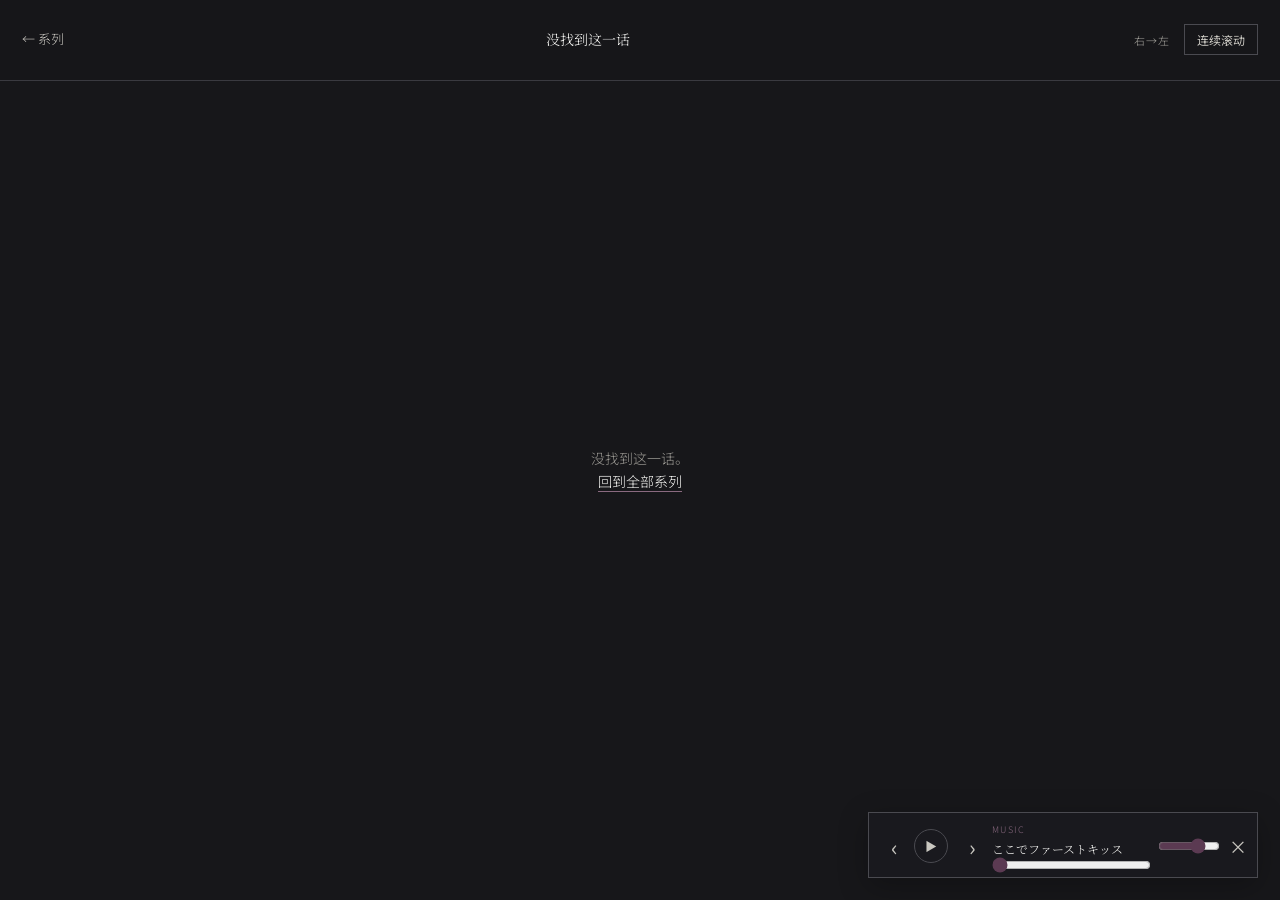
==== reader.html @ 211ee522 "Fresh upload of new HTML website" ====
<!DOCTYPE html>
<html lang="zh-CN">
<head>
<meta charset="UTF-8">
<meta name="viewport" content="width=device-width, initial-scale=1.0">
<title>阅读 · 備忘録</title>
<link rel="stylesheet" href="assets/css/style.css">
</head>
<body class="reader-page" data-page="reader">

<div class="reader-bar">
  <a href="index.html" id="reader-back">← 系列</a>
  <p class="reader-title" id="reader-title">加载中…</p>
  <div class="reader-controls">
    <span class="page-indicator" id="page-indicator"></span><span class="reading-direction">右→左</span>
    <button class="mode-toggle" id="mode-toggle" type="button" aria-pressed="false">
      连续滚动
    </button>
  </div>
</div>

<div class="reader-stage paged" id="reader-stage">
  <!-- 由 render-reader.js 填充 -->
</div>


<!-- 音乐播放器 -->
<div class="music-player" id="music-player">
  <audio id="music-audio" preload="metadata"></audio>
  <div class="music-main">
    <button class="music-icon-btn" id="music-prev" type="button" aria-label="上一首">‹</button>
    <button class="music-play" id="music-play" type="button" aria-label="播放">▶</button>
    <button class="music-icon-btn" id="music-next" type="button" aria-label="下一首">›</button>
    <div class="music-info">
      <span class="music-label">MUSIC</span>
      <span class="music-title" id="music-title">暂无音乐</span>
      <input class="music-progress" id="music-progress" type="range" min="0" max="100" value="0" step="0.1" aria-label="播放进度">
    </div>
    <input class="music-volume" id="music-volume" type="range" min="0" max="1" value="0.7" step="0.01" aria-label="音量">
    <button class="music-toggle" id="music-toggle" type="button" aria-label="收起音乐播放器">×</button>
  </div>
</div>

<script src="assets/js/music-player.js"></script>
<script src="assets/js/data.js"></script>
<script src="assets/js/render-reader.js"></script>
</body>
</html>
---- assets/css/style.css ----
/* ==========================================================================
   漫画备份站 — 基础样式
   设计基调：安静的纸面感目录，克制的一点强调色，
   结构靠细线与留白传达，而不是卡片和阴影。
   ========================================================================== */

@import url('https://fonts.googleapis.com/css2?family=Shippori+Mincho+B1:wght@400;500;700&family=Noto+Serif+SC:wght@400;600&family=Noto+Sans+SC:wght@300;400;500&display=swap');

:root {
  --paper: #FAFAF7;
  --paper-raised: #F3F2ED;
  --ink: #1A1A1F;
  --ink-soft: #4B4A47;
  --muted: #8F8D86;
  --line: #DEDCD3;
  --line-strong: #C7C4B8;
  --accent: #5B3A52;
  --accent-soft: #8A6A80;

  --serif-jp: 'Shippori Mincho B1', 'Noto Serif SC', serif;
  --serif-cn: 'Noto Serif SC', serif;
  --sans: 'Noto Sans SC', -apple-system, 'Hiragino Sans GB', sans-serif;

  --measure: 68ch;
}

* { box-sizing: border-box; }

html { -webkit-text-size-adjust: 100%; }

body {
  margin: 0;
  background: var(--paper);
  color: var(--ink);
  font-family: var(--sans);
  font-weight: 300;
  line-height: 1.7;
  -webkit-font-smoothing: antialiased;
}

a {
  color: inherit;
  text-decoration: none;
}

a:focus-visible,
button:focus-visible,
[tabindex]:focus-visible {
  outline: 2px solid var(--accent);
  outline-offset: 3px;
}

img { max-width: 100%; display: block; }

.wrap {
  max-width: 880px;
  margin: 0 auto;
  padding: 0 28px;
}

/* ---------- 顶部站头 ---------- */

.site-head {
  padding: 48px 0 36px;
  border-bottom: 1px solid var(--line);
}

.site-head .wrap {
  display: flex;
  align-items: baseline;
  justify-content: space-between;
  gap: 24px;
  flex-wrap: wrap;
}

.site-title {
  font-family: var(--serif-jp);
  font-size: 26px;
  font-weight: 600;
  letter-spacing: 0.02em;
}

.site-title a { display: inline-block; }

.site-tagline {
  font-size: 13px;
  color: var(--muted);
  letter-spacing: 0.04em;
}

.site-nav {
  font-size: 14px;
  color: var(--ink-soft);
}

.site-nav a {
  border-bottom: 1px solid transparent;
  padding-bottom: 2px;
}

.site-nav a:hover { border-bottom-color: var(--accent-soft); }

/* ---------- 首页：书目列表 ---------- */

main { padding: 44px 0 100px; }

.section-label {
  font-size: 13px;
  color: var(--muted);
  margin: 0 0 22px;
  padding-bottom: 12px;
  border-bottom: 1px solid var(--line);
}

.catalog {
  list-style: none;
  margin: 0;
  padding: 0;
}

.catalog-item {
  display: grid;
  grid-template-columns: 74px 1fr auto;
  gap: 22px;
  align-items: start;
  padding: 26px 0;
  border-bottom: 1px solid var(--line);
}

.catalog-item:first-child { padding-top: 4px; }

.catalog-cover {
  width: 74px;
  height: 104px;
  border: 1px solid var(--line-strong);
  overflow: hidden;
  background: var(--paper-raised);
}

.catalog-cover img { width: 100%; height: 100%; object-fit: cover; }

.catalog-body h2 {
  margin: 0 0 6px;
  font-family: var(--serif-cn);
  font-size: 21px;
  font-weight: 600;
}

.catalog-body h2 a:hover { color: var(--accent); }

.catalog-meta {
  margin: 0 0 8px;
  font-size: 13px;
  color: var(--muted);
}

.catalog-meta span + span::before {
  content: "";
  display: inline-block;
  width: 3px;
  height: 3px;
  border-radius: 50%;
  background: var(--muted);
  margin: 0 9px;
  vertical-align: middle;
}

.catalog-desc {
  margin: 0;
  font-size: 14px;
  color: var(--ink-soft);
  max-width: 46ch;
}

.catalog-tags {
  margin-top: 10px;
  font-size: 12px;
  color: var(--accent-soft);
}

.catalog-tags span { margin-right: 10px; }

.catalog-stat {
  text-align: right;
  font-size: 13px;
  color: var(--muted);
  white-space: nowrap;
  padding-top: 4px;
}

.catalog-stat strong {
  display: block;
  font-family: var(--serif-cn);
  font-size: 20px;
  font-weight: 600;
  color: var(--ink);
}

@media (max-width: 560px) {
  .catalog-item {
    grid-template-columns: 56px 1fr;
  }
  .catalog-stat {
    grid-column: 1 / -1;
    text-align: left;
    padding-top: 0;
  }
  .catalog-stat strong { display: inline; margin-right: 6px; }
}

/* ---------- 系列页 ---------- */

.back-link {
  display: inline-block;
  margin-bottom: 28px;
  font-size: 14px;
  color: var(--ink-soft);
  border-bottom: 1px solid var(--line-strong);
}

.series-head {
  display: grid;
  grid-template-columns: 148px 1fr;
  gap: 32px;
  padding-bottom: 36px;
  margin-bottom: 8px;
  border-bottom: 1px solid var(--line);
}

.series-cover {
  width: 148px;
  height: 208px;
  border: 1px solid var(--line-strong);
  overflow: hidden;
  background: var(--paper-raised);
}

.series-cover img { width: 100%; height: 100%; object-fit: cover; }

.series-title {
  font-family: var(--serif-cn);
  font-size: 32px;
  font-weight: 600;
  margin: 0 0 10px;
}

.series-meta {
  font-size: 13px;
  color: var(--muted);
  margin: 0 0 16px;
}

.series-meta span + span::before {
  content: "";
  display: inline-block;
  width: 3px;
  height: 3px;
  border-radius: 50%;
  background: var(--muted);
  margin: 0 9px;
  vertical-align: middle;
}

.series-desc {
  max-width: var(--measure);
  font-size: 15px;
  color: var(--ink-soft);
}

@media (max-width: 560px) {
  .series-head { grid-template-columns: 96px 1fr; gap: 20px; }
  .series-cover { width: 96px; height: 134px; }
  .series-title { font-size: 24px; }
}

.chapter-list {
  list-style: none;
  margin: 24px 0 0;
  padding: 0;
}

.chapter-row {
  display: flex;
  align-items: baseline;
  justify-content: space-between;
  gap: 16px;
  padding: 17px 4px;
  border-bottom: 1px solid var(--line);
}

.chapter-row a {
  font-size: 16px;
  color: var(--ink);
}

.chapter-row a:hover { color: var(--accent); }

.chapter-row .chapter-info {
  font-size: 13px;
  color: var(--muted);
  white-space: nowrap;
}

/* ---------- 阅读器 ---------- */

body.reader-page { background: var(--ink); color: var(--paper); }

.reader-bar {
  position: sticky;
  top: 0;
  z-index: 10;
  display: flex;
  align-items: center;
  justify-content: space-between;
  gap: 16px;
  padding: 14px 22px;
  background: rgba(26, 26, 31, 0.92);
  backdrop-filter: blur(6px);
  border-bottom: 1px solid #3A3A40;
  font-size: 13px;
}

.reader-bar a { color: #C9C7C0; border-bottom: 1px solid transparent; }
.reader-bar a:hover { border-bottom-color: var(--accent-soft); }

.reader-title {
  font-family: var(--serif-cn);
  font-size: 14px;
  color: var(--paper);
  overflow: hidden;
  text-overflow: ellipsis;
  white-space: nowrap;
}

.reader-controls {
  display: flex;
  align-items: center;
  gap: 14px;
  color: #C9C7C0;
}

.mode-toggle {
  background: transparent;
  border: 1px solid #4A4A50;
  color: #C9C7C0;
  font-family: var(--sans);
  font-size: 12px;
  padding: 6px 12px;
  cursor: pointer;
}

.mode-toggle:hover { border-color: var(--accent-soft); color: var(--paper); }

.page-indicator { font-variant-numeric: tabular-nums; color: #C9C7C0; }

/* 翻页模式 */

.reader-stage {
  min-height: calc(100vh - 54px);
  display: flex;
  align-items: center;
  justify-content: center;
  position: relative;
}

.reader-stage.paged .page-img {
  max-height: calc(100vh - 54px);
  width: auto;
  margin: 0 auto;
}

.tap-zone {
  position: absolute;
  top: 0;
  bottom: 0;
  width: 40%;
  cursor: pointer;
}

.tap-zone.prev { left: 0; }
.tap-zone.next { right: 0; }

/* 连续滚动模式 */

.reader-stage.scroll {
  display: block;
  min-height: 0;
}

.reader-stage.scroll .page-img {
  width: 100%;
  max-width: 760px;
  margin: 0 auto;
  display: block;
}

.reader-end {
  text-align: center;
  padding: 60px 20px 100px;
  color: #9C9A94;
  font-size: 14px;
}

.reader-end a {
  color: var(--paper);
  border-bottom: 1px solid var(--accent-soft);
}

@media (prefers-reduced-motion: reduce) {
  * { scroll-behavior: auto !important; }
}

/* ---------- 空状态 ---------- */

.empty-state {
  padding: 60px 0;
  color: var(--muted);
  font-size: 14px;
  border-bottom: 1px solid var(--line);
}

/* ---------- 页脚 ---------- */

.site-foot {
  padding: 30px 0 60px;
  font-size: 12px;
  color: var(--muted);
  border-top: 1px solid var(--line);
}


/* ---------- 浮动音乐播放器 ---------- */

.music-player {
  position: fixed;
  right: 22px;
  bottom: 22px;
  z-index: 100;
  width: min(390px, calc(100vw - 32px));
  color: var(--ink);
  background: rgba(250, 250, 247, 0.94);
  border: 1px solid var(--line-strong);
  backdrop-filter: blur(12px);
  box-shadow: 0 8px 30px rgba(26, 26, 31, 0.10);
  transition: opacity 0.2s ease, transform 0.2s ease;
}

.music-main {
  display: grid;
  grid-template-columns: 30px 38px 30px 1fr 62px 24px;
  align-items: center;
  gap: 5px;
  padding: 9px 10px 8px;
}

.music-icon-btn,
.music-play,
.music-toggle {
  appearance: none;
  border: 0;
  background: transparent;
  color: var(--ink-soft);
  cursor: pointer;
  font-family: var(--sans);
}

.music-icon-btn {
  font-size: 22px;
  line-height: 1;
}

.music-play {
  width: 34px;
  height: 34px;
  border: 1px solid var(--line-strong);
  border-radius: 50%;
  font-size: 12px;
}

.music-play:hover,
.music-icon-btn:hover,
.music-toggle:hover {
  color: var(--accent);
}

.music-play:disabled,
.music-icon-btn:disabled {
  opacity: 0.3;
  cursor: default;
}

.music-info {
  min-width: 0;
  display: flex;
  flex-direction: column;
  gap: 1px;
}

.music-label {
  font-size: 9px;
  letter-spacing: 0.16em;
  color: var(--accent-soft);
}

.music-title {
  overflow: hidden;
  text-overflow: ellipsis;
  white-space: nowrap;
  font-family: var(--serif-cn);
  font-size: 12px;
}

.music-progress,
.music-volume {
  width: 100%;
  accent-color: var(--accent);
  cursor: pointer;
}

.music-progress {
  height: 8px;
  margin: 1px 0 0;
}

.music-volume {
  height: 8px;
}

.music-toggle {
  font-size: 18px;
  line-height: 1;
}

.music-player.is-collapsed {
  width: 42px;
  height: 42px;
  border-radius: 50%;
  right: 18px;
  bottom: 18px;
}

.music-player.is-collapsed .music-main {
  display: flex;
  justify-content: center;
  padding: 0;
  height: 40px;
}

.music-player.is-collapsed .music-main > :not(.music-toggle) {
  display: none;
}

.music-player.is-collapsed .music-toggle {
  width: 40px;
  height: 40px;
  font-size: 20px;
}

body.reader-page .music-player {
  color: var(--paper);
  background: rgba(26, 26, 31, 0.94);
  border-color: #4A4A50;
  box-shadow: 0 8px 30px rgba(0, 0, 0, 0.25);
}

body.reader-page .music-icon-btn,
body.reader-page .music-play,
body.reader-page .music-toggle {
  color: #C9C7C0;
}

body.reader-page .music-play {
  border-color: #4A4A50;
}

body.reader-page .music-title {
  color: var(--paper);
}

@media (max-width: 560px) {
  .music-player {
    right: 12px;
    bottom: 12px;
    width: calc(100vw - 24px);
  }

  .music-main {
    grid-template-columns: 28px 36px 28px 1fr 48px 22px;
  }

  .music-volume {
    display: none;
  }
}

/* ---------- 日漫画阅读器：右 → 左 ---------- */
body.reader-page { background: #17171a; color: var(--paper); overflow-x: hidden; }
.reader-bar { position: sticky; top: 0; z-index: 50; background: rgba(23,23,26,.94); backdrop-filter: blur(10px); }

/*
 * 阅读区域严格占据“顶部工具栏以下”的整个视口。
 * 图片使用 max-width + max-height 同时限制，因此无论横图、竖图、
 * 手机还是桌面屏幕，都不会被顶部工具栏遮住。
 */
.reader-stage.paged {
  direction: rtl;
  width: 100%;
  height: calc(100vh - 55px);
  min-height: 0;
  padding: 10px 20px;
  display: flex;
  align-items: center;
  justify-content: center;
  position: relative;
  overflow: hidden;
}

.reader-stage.paged .page-img {
  display: block;
  width: auto;
  height: auto;
  max-width: 100%;
  max-height: 100%;
  object-fit: contain;
  box-shadow: 0 8px 32px rgba(0,0,0,.28);
}

.tap-zone { z-index: 2; }
.tap-zone.prev { left: 0; right: auto; cursor: w-resize; }
.tap-zone.next { right: 0; left: auto; cursor: e-resize; }
.reading-direction { font-size:11px; letter-spacing:.08em; color:#aaa8a1; padding-left:8px; }
.reader-end { direction:ltr; }

@media (max-width:700px) {
  .reader-stage.paged {
    height: calc(100vh - 55px);
    padding: 6px 8px;
  }
  .reader-stage.paged .page-img {
    max-width: 100%;
    max-height: 100%;
  }
}

@media (max-height:500px) {
  .reader-stage.paged { height: calc(100vh - 50px); }
}

/* =========================================================
   漫画阅读器最终布局修复
   标题栏不遮挡图片
   图片不允许上下滚动
   图片始终完整显示在标题栏以下
   ========================================================= */

html,
body.reader-page {
  width: 100%;
  height: 100%;
  margin: 0;
}

body.reader-page {
  display: flex;
  flex-direction: column;
  overflow: hidden;
  min-height: 100vh;
}

/* ---------- 顶部标题栏 ---------- */

body.reader-page .reader-bar {
  position: relative;
  top: auto;
  left: auto;
  right: auto;

  flex: 0 0 auto;
  z-index: 20;

  width: 100%;
  box-sizing: border-box;
}

/* ---------- 漫画阅读区域 ---------- */

body.reader-page .reader-stage {
  position: relative;

  flex: 1 1 auto;
  min-height: 0;
  height: auto;

  width: 100%;
  box-sizing: border-box;

  overflow: hidden;

  display: flex;
  align-items: center;
  justify-content: center;
}

/* ---------- 单页阅读 ---------- */

body.reader-page .reader-stage.paged {
  overflow: hidden;

  display: flex;
  align-items: center;
  justify-content: center;

  padding: 0;
  margin: 0;

  direction: rtl;
}

/* ---------- 漫画图片 ---------- */

body.reader-page .reader-stage.paged img,
body.reader-page .reader-stage.paged .page-img {
  display: block;

  width: auto;
  height: auto;

  max-width: 100%;
  max-height: 100%;

  object-fit: contain;
  object-position: center center;

  margin: auto;
}

/* ---------- 防止图片本身产生滚动 ---------- */

body.reader-page .reader-stage img {
  overflow: hidden;
}

/* ---------- 点击翻页区域 ---------- */

body.reader-page .tap-zone {
  position: absolute;
  top: 0;
  bottom: 0;

  z-index: 10;
}

body.reader-page .tap-zone.prev {
  left: 0;
  right: 50%;
}

body.reader-page .tap-zone.next {
  left: 50%;
  right: 0;
}

/* ---------- 阅读页禁止页面滚动 ---------- */

body.reader-page,
body.reader-page html {
  overflow: hidden !important;
}

/* ---------- 连续滚动模式 ---------- */

body.reader-page .reader-stage.scroll {
  display: block;
  overflow-y: auto;
  overflow-x: hidden;
}

/*
   如果使用连续滚动模式，则允许这里滚动。
   单页模式不会滚动。
*/
body.reader-page .reader-stage.scroll img {
  display: block;
  width: auto;
  max-width: 100%;
  height: auto;
  margin: 0 auto;
}
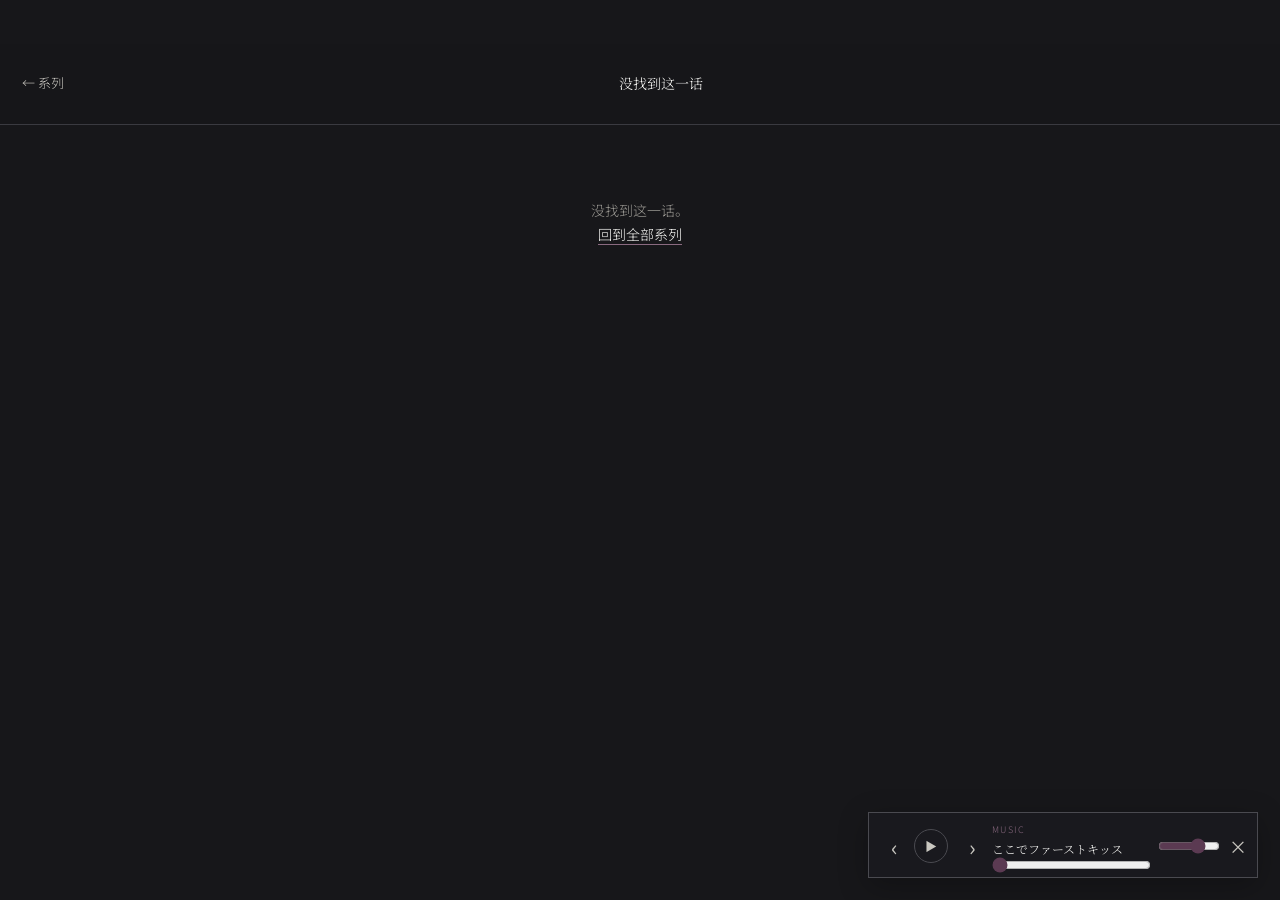
==== commit 74ef23de: "Fix site router" ====
--- a/reader.html
+++ b/reader.html
@@ -3,46 +3,174 @@
 <head>
 <meta charset="UTF-8">
 <meta name="viewport" content="width=device-width, initial-scale=1.0">
+
 <title>阅读 · 備忘録</title>
+
+<link rel="icon" href="assets/img/favicon.png">
 <link rel="stylesheet" href="assets/css/style.css">
 </head>
+
 <body class="reader-page" data-page="reader">
 
-<div class="reader-bar">
-  <a href="index.html" id="reader-back">← 系列</a>
-  <p class="reader-title" id="reader-title">加载中…</p>
-  <div class="reader-controls">
-    <span class="page-indicator" id="page-indicator"></span><span class="reading-direction">右→左</span>
-    <button class="mode-toggle" id="mode-toggle" type="button" aria-pressed="false">
-      连续滚动
-    </button>
-  </div>
-</div>
+<div id="app">
 
-<div class="reader-stage paged" id="reader-stage">
-  <!-- 由 render-reader.js 填充 -->
+  <main id="app-main">
+
+    <div class="reader-bar">
+
+      <a
+        href="index.html"
+        id="reader-back"
+      >
+        ← 系列
+      </a>
+
+      <p
+        class="reader-title"
+        id="reader-title"
+      >
+        加载中…
+      </p>
+
+      <div class="reader-controls">
+
+        <span
+          class="page-indicator"
+          id="page-indicator"
+        ></span>
+
+        <span class="reading-direction">
+          右→左
+        </span>
+
+        <button
+          class="mode-toggle"
+          id="mode-toggle"
+          type="button"
+          aria-pressed="false"
+        >
+          连续滚动
+        </button>
+
+      </div>
+
+    </div>
+
+
+    <div
+      class="reader-stage paged"
+      id="reader-stage"
+    >
+      <!-- 由 render-reader.js 填充 -->
+    </div>
+
+  </main>
+
 </div>
 
 
-<!-- 音乐播放器 -->
-<div class="music-player" id="music-player">
-  <audio id="music-audio" preload="metadata"></audio>
+<!-- ==========================================================
+     全站唯一音乐播放器
+     ========================================================== -->
+
+<div
+  class="music-player"
+  id="music-player"
+>
+
+  <audio
+    id="music-audio"
+    preload="metadata"
+  ></audio>
+
   <div class="music-main">
-    <button class="music-icon-btn" id="music-prev" type="button" aria-label="上一首">‹</button>
-    <button class="music-play" id="music-play" type="button" aria-label="播放">▶</button>
-    <button class="music-icon-btn" id="music-next" type="button" aria-label="下一首">›</button>
+
+    <button
+      class="music-icon-btn"
+      id="music-prev"
+      type="button"
+      aria-label="上一首"
+    >
+      ‹
+    </button>
+
+    <button
+      class="music-play"
+      id="music-play"
+      type="button"
+      aria-label="播放"
+    >
+      ▶
+    </button>
+
+    <button
+      class="music-icon-btn"
+      id="music-next"
+      type="button"
+      aria-label="下一首"
+    >
+      ›
+    </button>
+
     <div class="music-info">
-      <span class="music-label">MUSIC</span>
-      <span class="music-title" id="music-title">暂无音乐</span>
-      <input class="music-progress" id="music-progress" type="range" min="0" max="100" value="0" step="0.1" aria-label="播放进度">
+
+      <span class="music-label">
+        MUSIC
+      </span>
+
+      <span
+        class="music-title"
+        id="music-title"
+      >
+        暂无音乐
+      </span>
+
+      <input
+        class="music-progress"
+        id="music-progress"
+        type="range"
+        min="0"
+        max="100"
+        value="0"
+        step="0.1"
+        aria-label="播放进度"
+      >
+
     </div>
-    <input class="music-volume" id="music-volume" type="range" min="0" max="1" value="0.7" step="0.01" aria-label="音量">
-    <button class="music-toggle" id="music-toggle" type="button" aria-label="收起音乐播放器">×</button>
+
+    <input
+      class="music-volume"
+      id="music-volume"
+      type="range"
+      min="0"
+      max="1"
+      value="0.7"
+      step="0.01"
+      aria-label="音量"
+    >
+
+    <button
+      class="music-toggle"
+      id="music-toggle"
+      type="button"
+      aria-label="收起音乐播放器"
+    >
+      ×
+    </button>
+
   </div>
+
 </div>
 
+
+<!-- JS -->
+
+<script src="assets/js/data.js"></script>
 <script src="assets/js/music-player.js"></script>
-<script src="assets/js/data.js"></script>
+<script src="assets/js/render-home.js"></script>
+<script src="assets/js/render-series.js"></script>
 <script src="assets/js/render-reader.js"></script>
+<script src="assets/js/site-router.js"></script>
+
 </body>
-</html>
+</html>
